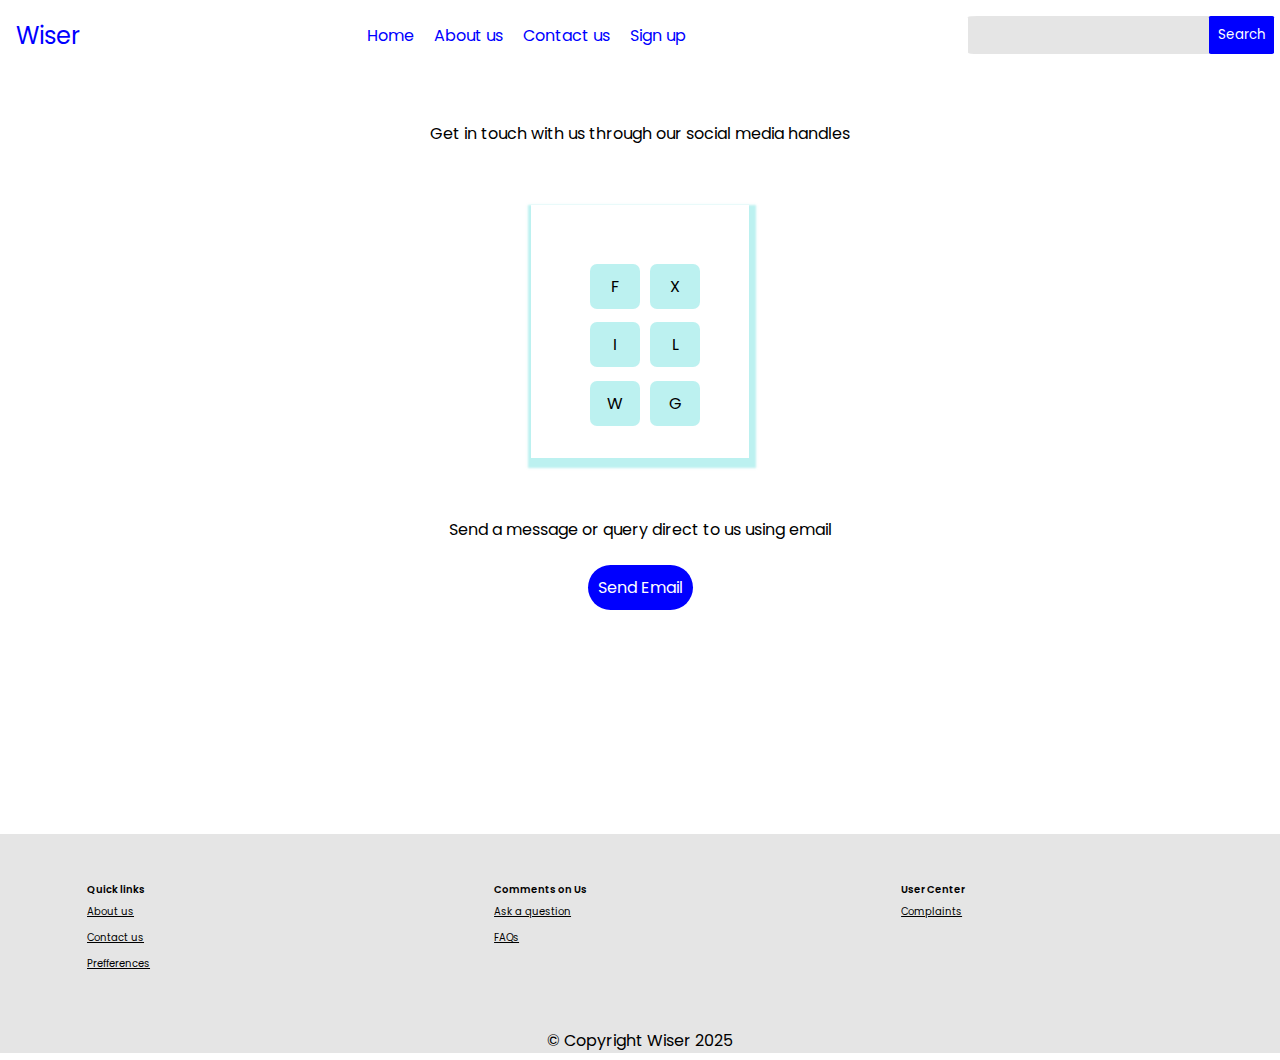
==== myproject/contact-us.html @ 8b311334 "Add files via upload" ====
<!DOCTYPE html>
<html lang="en">
<head>
    <meta charset="UTF-8">
    <meta name="viewport" content="width=device-width, initial-scale=1.0">
    <link rel="stylesheet" href="style.css" type="text/css">
    <link rel="stylesheet" href="https://cdnjs.cloudflare.com/ajax/libs/font-awesome/6.7.2/css/all.min.css" integrity="sha512-Evv84Mr4kqVGRNSgIGL/F/aIDqQb7xQ2vcrdIwxfjThSH8CSR7PBEakCr51Ck+w+/U6swU2Im1vVX0SVk9ABhg==" crossorigin="anonymous" referrerpolicy="no-referrer" />
    <title>Contact us||Wiser</title>
</head>
<body>
    <header>
        <div class="logo">
            <a href="index.html">Wiser</a>
        </div>
        <nav>
            <ul>
                <li><a href="index.html">Home</a></li>
                <li><a href="about.html">About us</a></li>
                <li><a href="contact-us.html">Contact us</a></li>
                <li><a class="reg" href="signup.php">Sign  up</a></li>
            </ul>
        </nav>
     <div class="searchbtn">
        <form action="search.php" method="get">
        <input type="search" name="search">
        <button type="submit" name="search">Search</button>
    </form>
   
     </div>
    
        <div class="menu">

           <i class="fa fa-bars">i</i>
        </div>
       
    </header>

   <div class="main">
   <div class="contact">
    <p>Get in touch with us through our social media handles</p>
    <div class="socials">
      <div class="social">
            F
      </div>
      <div class="social">
            X
      </div>
      <div class="social">
            I
      </div>
      <div class="social">
           L
      </div>
      <div class="social">
             W
      </div>
      <div class="social">
        G
      </div>
      
    </div>
    <div class="message">
        <p>Send a message or query direct to us using email</p>
        <a href="mailto:vkn109773@gmail.com">Send Email</a>
      </div>
   </div>
   </div>
   <footer>
    <div class="cont">
    <div class="footer">
        <div class="box">
            <p>Quick links</p>
            <div class="item">
                <a href="about.html">About us</a>
                <a href="contact-us.html">Contact us</a>
                <a href="managecookie.php">Prefferences</a>
            </div>
            
        </div>
        <div class="box">
            <p>Comments on Us</p>
            <div class="item">
                <a href="query.php">Ask a question</a>
                <a href="FAQs.html">FAQs</a>
            </div>
        </div>
        <div class="box">
            <p>User Center</p>
            <div class="item">
                <a href="complaint.php">Complaints</a>
                

            </div>
        </div>
    </div>
    </div>
   <p class="copy"> &copy Copyright Wiser 2025</p>
</footer>
<script src="script.js"></script>
</body>
</html>
---- myproject/style.css ----
@import url('https://fonts.googleapis.com/css2?family=Poppins:ital,wght@0,100;0,200;0,300;0,400;0,500;0,600;0,700;0,800;0,900;1,100;1,200;1,300;1,400;1,500;1,600;1,700;1,800;1,900&display=swap');
*{
    margin: 0;
    padding: 0;
    font-family:'Poppins',sans-serif;
    box-sizing: border-box;
}
html{
    max-width: 100%;
}
body{
    max-width: 100%;
}
.error{
    color: red;
}
.success{
    color: green;
}
header{
    display: flex;
    justify-content: space-between;
    align-items: center;
    padding: 6px;
    height: 70px;
    background-color: white;
    
}
header .logo{
    font-size: 1.5rem;
}
header .logo a{
    text-decoration: none;
    color: blue;
    margin: 10px;
  width: 100%;
  max-width: 100%;
  z-index: 1000;
}
nav ul{
    display: flex;
    justify-content: space-between;
    align-items: center;
    gap: 20px;
}
nav ul li{
    list-style: none;
}

nav ul li a{
    text-decoration: none;
    color: blue;
}
nav ul li a:hover{
    color: black;
    border-bottom: 2px solid black;
}
.searchbtn{
    position: relative;
    width: 300px;
    margin-left: 6px;
    margin-right: 6px;
    
}
.searchbtn input{
      width: 100%;
      padding: 3%;
      border: none;
      outline: none;
      background-color: rgba(0, 0,0, .1);
      border-radius: 3%;
      padding-right: 20px;
}
.searchbtn button{
    background-color: blue;
    padding: 3%;
    border: none;
    color: white;
    border-radius: 3%;
    position: absolute;
    top: 0px;
    right: -2%;
}
.menu{
    display: none;
    margin: 6px;
}

.hero{
    margin: 5%;
    color: white;
    background-color: blue;
    padding: 7px;
    display: flex;
    flex-direction: column;
    align-items: center;
    height: 200px;
}
.hero h3{
    text-align: center;
    margin: 7px;
    padding: 5px;
}
.hero a{
    background-color: white;
    color: black;
    padding: 8px;
    text-decoration: none;
    border-radius: 5%;
}
footer{
    background-color: rgba(0, 0,0, .1);
    margin-top: 200px;
}
footer p.copy{
    text-align: center;
    margin-top: 7px;
    margin-bottom: 7px;
}
.cont{
    display: flex;
    align-items: center;
    justify-content: center;
   
    padding: 2%;
}
.footer{
    display: grid;
    grid-template-columns: repeat(3,30vw);
    gap: 2%;
}
.box{
    display: flex;
    flex-direction: column;
   
    font-size: 10px;
    width: 60%;
   
 padding: 6%;
}
.box p{
  margin-bottom: 6px;
  font-weight: 600;
}
.box .item{
    display: flex;
    flex-direction: column;
    gap: 10px;
}

.item a{
    color: black;
    
    
}

.hero a:hover{
     background-color: #c3e7e680;
}
.contact{
    margin: 4%;
}
.contact p{
    text-align: center;
}
.socials{
    display: grid;
    grid-template-columns: repeat(2,50px);
    gap: 10%;
    margin: 5%;
    align-items: center;
    justify-self: center;
    box-shadow: 2px 5px 2px 5px #7ae4e180;
    padding: 5%;
}
.social{
    background-color: #7ae4e180;
    text-align: center;
    padding: 10px;
    border-radius: 7px;
}
.social:hover{
   background-color: black;
   color: white;
}
.message{
    display: flex;
    flex-direction: column;
    align-items: center;
}
.message a{
    margin: 2%;
    text-decoration: none;
    background-color: blue;
    padding: 10px;
    border-radius: 25px;
    color: white;
}
.message a:hover{
    background-color: green;
}
.o{
    text-align: center;
    
    
}
.main{
    position: relative;
    top: 0px;
}
.about{
    display: flex;
    flex-direction: column;
    align-items: center;
    gap: 15px;
    padding: 6px;
    box-shadow: 2px 2px 2px 2px rgba(0, 0,0, .5);
    margin: 5%;
    background-color: white;
    gap: 40px;
}
.we{
    width: 50%;
    display: flex;
    flex-direction: column;
    align-items: center;
    gap: 33px;
    margin-bottom: 6px;
    padding: 6px;
   
}

.form form{
    display: flex;
    flex-direction: column;
    
    justify-content: center;
    align-items: center;
    
}
.options{
    display: flex;
    flex-direction: column;
    align-items: center;
    gap: 20px;
    margin: 6px;
}
.form-element{
    display: flex;
    flex-direction: column;
    gap: 10px;
}
 .options .form-element input{
    padding: 7px;
    width: 50vw;
    
}
.form-element input{
    outline: none;
    border: none;
    background: rgba(0, 0,0, .3);
    padding: 7px;
    
}
.form-element input:focus{
    background-color: rgba(0, 0,0, .2);
    border: 1px solid blue;
}
.query{
     margin: 4px;
}
.query input{
    width: 50vw;
    padding: 7px;
}

.query label{
    font-weight: 600;
}
.form button{
    padding: 7px;
    margin: 7px;
    width: 100px;
    border: none;
    background-color: blue;
    color: white;
}
.form button:hover{
    background-color: #8888dbb6;
}
.signup{
    display: flex;
    flex-direction: column;
    gap: 20px;
    align-items: center;
    
}
.newform .form-element input{
    width: 300px;
    padding: 7px;
}
.newform{
    box-shadow: 2px 2px 2px 2px rgba(0, 0,0, .4);
    border-radius: 6px;
    padding: 10px;
}
.newform .form-element{
    margin: 7px;
  
}
.radio .form-element{
    flex-direction: row;

}
.radio input{
    margin: 0;
}
.links {
    display: flex;
    font-size: 0.7rem;
    gap: 10px;
    margin: 5px;
}

@media screen and (max-width : 900px){
    html,body{
        font-size:calc(16px * (100vw/10)) ;
    }
    header nav ul{
        display: none;
    }
    header .searchbtn{
        width: 300px;
    }
    header .menu{
        display: block;
    }
    .footer{
        gap: 1%;
        grid-template-columns: repeat(2,40vw);
    }
    .box{
        gap: 3%;
        font-size: calc(10px-(5%));
    }
     .results{
        width: 60vw;
     }
    .show{
        display: flex;
        flex-direction: column;
        position: absolute;
        top: 70px;
        right: 2px;
        background-color: blue;
        color: white;
        width: 30vw;
        height: 200px;
        padding: 7px;
       z-index: 10000;
        
    }
    .show a{
        color: white;
        
    }
    .query input{
        width: 80vw;
    }
    .options .form-element input{
        width: 80vw;

       }
       .signup{ 
         margin: 0;

       }
       .poll-list{
        grid-template-columns: repeat(2,40vw);
       }
       .list{
        grid-template-columns: repeat(2,40vw);
        margin: 0;
       }
       
 
}


@media screen and (max-width:700px){
   header nav ul{
        display: none;
    }
    header .searchbtn{
        width: 250px;
    }
    header nav ul li a:hover{
        background-color: #b2c1e780;
        color: white;
        border-bottom: 2px solid white;
        
    }
    .socials{
        padding: 10%;
    }
    .query{
        width: 80vw;
    }
    .query input{
       width: 50;
    }
    .form-element input{
        width: 80vw;
       }
       .newform .form-element{
        margin: 7px 0 7px 0;
       }
       .newform{
        width: 50vw;
    }
    .newform .form-element input{
        width: 40vw;
    }
    .links{
        flex-direction: column;
    }
    .poll-list{
        grid-template-columns: repeat(1,90vw);
       }
       .results{
        width: 80vw;
       }
       .list{
        grid-template-columns: repeat(1,90vw);
       }
}

@media screen and (max-width:500px){
    header nav ul{
        font-size: 12px;
    }

    header .searchbtn{
        width: 200px;
    }
    .footer{
        gap: 1%;
        grid-template-columns: repeat(1,40vw);
    }
    .contact .socials{
        margin: 20%;
        padding: 8px;
    }
    .socials{
        padding: 30%;
        margin: 7%;
        width: 70vw;
        height: 40vh;
    }
   .form-element input{
    width: 80vw;
   }
   .newform{
    width: 90vw;
}
.newform .form-element input{
    width: 60vw;
}
.search-form form input{
    width: 80vw;
}
.results{
    width: 95vw;
}
}
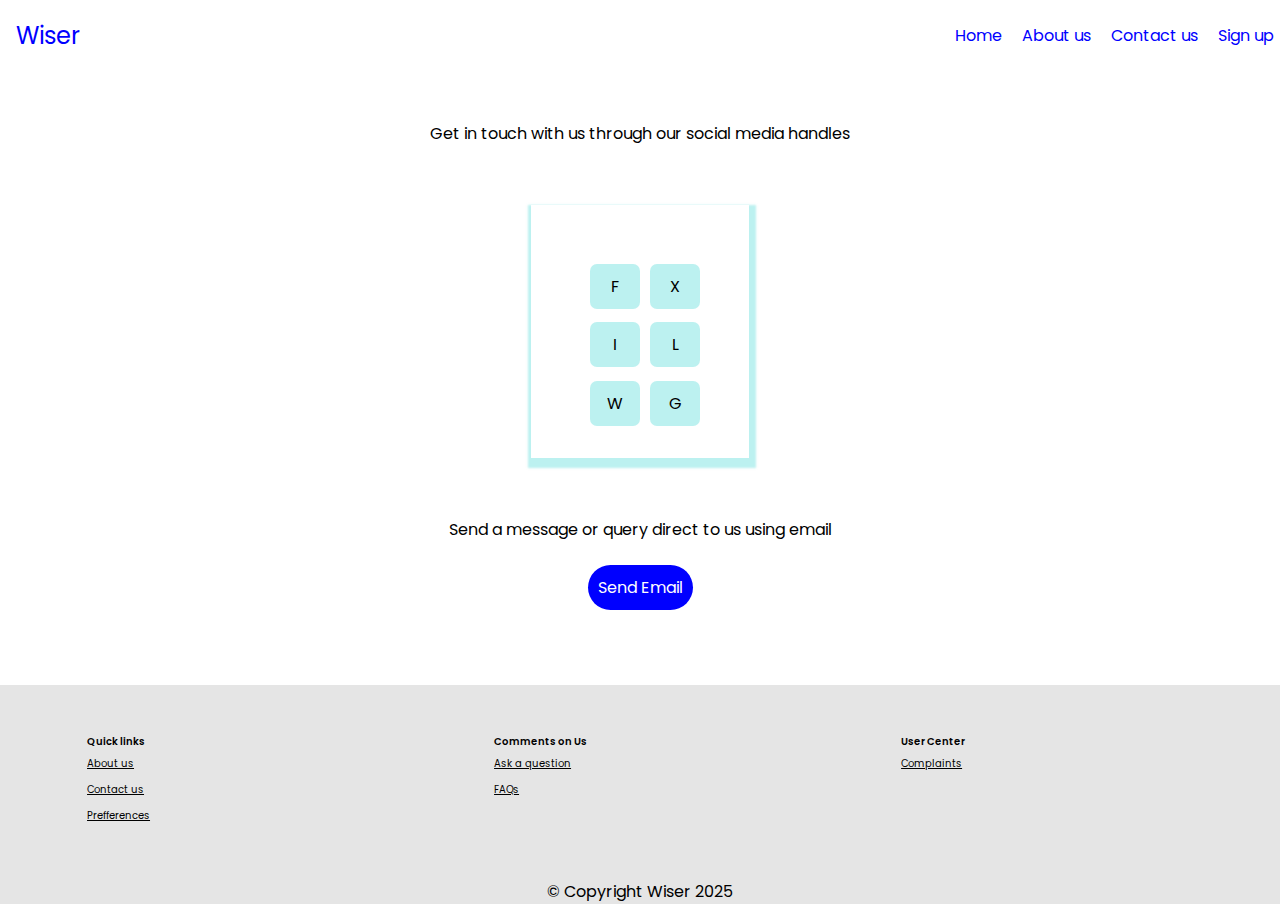
==== commit ceaaedbd: "new" ====
--- a/myproject/contact-us.html
+++ b/myproject/contact-us.html
@@ -20,11 +20,11 @@
                 <li><a class="reg" href="signup.php">Sign  up</a></li>
             </ul>
         </nav>
-     <div class="searchbtn">
+     <!-- <div class="searchbtn">
         <form action="search.php" method="get">
         <input type="search" name="search">
         <button type="submit" name="search">Search</button>
-    </form>
+    </form> -->
    
      </div>
     
--- a/myproject/style.css
+++ b/myproject/style.css
@@ -15,7 +15,11 @@
     color: red;
 }
 .success{
+   
     color: green;
+}
+.warn{
+    color: hsl(68, 100%, 50%);
 }
 header{
     display: flex;
@@ -110,7 +114,7 @@
 }
 footer{
     background-color: rgba(0, 0,0, .1);
-    margin-top: 200px;
+    margin-top: 10px;
 }
 footer p.copy{
     text-align: center;
@@ -204,10 +208,7 @@
     
     
 }
-.main{
-    position: relative;
-    top: 0px;
-}
+
 .about{
     display: flex;
     flex-direction: column;
@@ -321,7 +322,48 @@
     gap: 10px;
     margin: 5px;
 }
-
+.faqs{
+    display: flex;
+    flex-direction: column;
+    gap: 10px;
+    width: 80vw;
+    margin: 10px 10vw 10px 10vw;
+    
+}
+.faqs .top{
+    box-shadow: 2px 2px 2px black;
+    max-width: 100vw;
+
+}
+.faqs .top div:first-child{
+    background-color: hsl(240, 95%, 74%);
+    display: flex;
+    justify-content: space-between;
+    align-items: center;
+    padding: 5px;
+    color: white;
+}
+.faqs .top div:first-child span{
+    font-size: 1.3rem;
+    transition: rotate .5s;
+}
+.faqs .top div:first-child span:hover{
+    background-color: white;
+    color: blue;
+    padding: 2px;
+  
+}
+.faqs .top .div3{
+    padding: 5px;
+     display: none;
+}
+.read{
+    display: block;
+    
+}
+.rot{
+    rotate: 90deg;
+}
 @media screen and (max-width : 900px){
     html,body{
         font-size:calc(16px * (100vw/10)) ;
